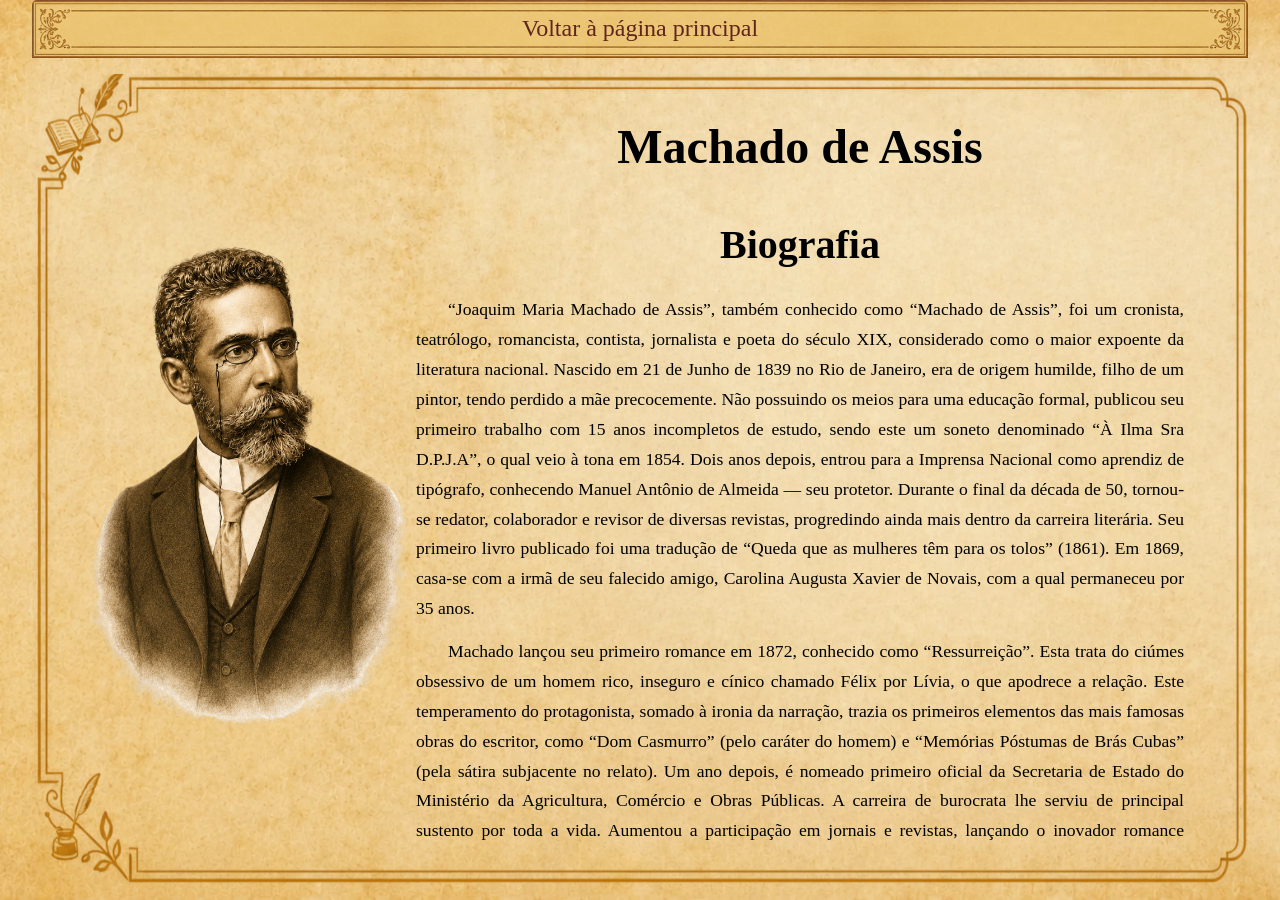
==== machado.html @ 7bcd6f9f "Pequenas mudanças no html e no css" ====
<!DOCTYPE html>
<html lang="pt-br">
<head>
    <meta charset="UTF-8">
    <meta name="viewport" content="width=device-width, initial-scale=1.0">
    <meta name="description" content="Biografia e obras de Machado de Assis">
    <link rel="icon" href="./imagens/favicon.png" type="image/png">
    <link rel="stylesheet" href="autores.css">
    <title>Machado de Assis</title>
</head>
<body>
    <div id="container">
        <header>
            <a href="index.html">Voltar à página principal</a>
        </header>
        
        <main>
            <aside>
                <img src="imagens/machado.webp" alt="Imagem do escritor Machado de Assis.">
            </aside>
            <section>
                <h1>Machado de Assis</h1>

                <h2>Biografia</h2>

                <p>“Joaquim Maria Machado de Assis”, também conhecido como “Machado de Assis”, foi um cronista, teatrólogo, romancista, contista, jornalista e poeta do século XIX, considerado como o maior expoente da literatura nacional. Nascido em 21 de Junho de 1839 no Rio de Janeiro, era de origem humilde, filho de um pintor, tendo perdido a mãe precocemente. Não possuindo os meios para uma educação formal, publicou seu primeiro trabalho com 15 anos incompletos de estudo, sendo este um soneto denominado “À Ilma Sra D.P.J.A”, o qual veio à tona em 1854. Dois anos depois, entrou para a Imprensa Nacional como aprendiz de tipógrafo, conhecendo Manuel Antônio de Almeida — seu protetor. Durante o final da década de 50, tornou-se redator, colaborador e revisor de diversas revistas, progredindo ainda mais dentro da carreira literária. Seu primeiro livro publicado foi uma tradução de “Queda que as mulheres têm para os tolos” (1861). Em 1869, casa-se com a irmã de seu falecido amigo, Carolina Augusta Xavier de Novais, com a qual permaneceu por 35 anos.</p>

                <p>Machado lançou seu primeiro romance em 1872, conhecido como “Ressurreição”. Esta trata do ciúmes obsessivo de um homem rico, inseguro e cínico chamado Félix por Lívia, o que apodrece a relação. Este temperamento do protagonista, somado à ironia da narração, trazia os primeiros elementos das mais famosas obras do escritor, como “Dom Casmurro” (pelo caráter do homem) e “Memórias Póstumas de Brás Cubas” (pela sátira subjacente no relato). Um ano depois, é nomeado primeiro oficial da Secretaria de Estado do Ministério da Agricultura, Comércio e Obras Públicas. A carreira de burocrata lhe serviu de principal sustento por toda a vida. Aumentou a participação em jornais e revistas, lançando o inovador romance “Memórias Póstumas de Brás Cubas”, o qual funcionava como uma nova direção ao seu trabalho.</p>
                
                <figure class="duas-imagens">
                    <img class="capa-de-livro" loading="lazy" src="imagens/autores/machado-ressureicao.webp" alt="Capa do livro 'Ressurreição'">
                    <img class="capa-de-livro" loading="lazy" src="imagens/autores/machado-memorias-postumas.webp" alt="Capa do livro 'Memórias Póstumas de Brás Cubas'">
                    <figcaption>Capas dos livros de Machado de Assis "Ressurreição" e "Memórias Póstumas de Brás Cubas", respectivamente.</figcaption>
                </figure>

                <p>Do grupo de intelectuais participantes da “Revista Brasileira”, nasceu a ideia da Academia Brasileira de Letras, com Machado como seu presidente.</p>

                <p>A obra machadiana abrange todos os gêneros literários, não podendo, portanto, ser definida em nenhuma escola literária. Assim, Machado é um dos mais expressivos escritores da língua portuguesa e o maior, dentro de nosso país.</p>

                <h2>Obras</h2>

                <h3>Principais romances:</h3>

                <h3>Fase Romântica</h3>

                <p>— Ressurreição: Primeiro romance do autor, centra-se na relação entre Félix e Lívia, retratando os perigos da possessividade e materializando os seguintes versos de Shakespeare: “Our doubts are traitors/And make us lose the good we oft might win/By fearing to attempt” (“Nossas dúvidas são traidoras/E nos fazem perder o que, com frequência, poderíamos ganhar/Por simples medo de arriscar”).</p>

                <p>— A Mão e a Luva: Trata principalmente da dissolução do ideal romântico de amor, pondo-o sob uma perspectiva material de luta entre interesses pragmáticos. Na história, Guiomar— a protagonista— está no epicentro do conflito de três pretendentes: Jorge, um preguiçoso; Luís Alves, um calculista frio e Estevão, objeto notável da sátira machadiana. Por trazer aquele jogo de vontades característico do realismo, a obra pode ser considerada como uma precursora de Memórias Póstumas de Brás Cubas.</p>

                <h3>Fase Realista</h3>

                <p>— Memórias Póstumas de Brás Cubas: Considerado o epítome da obra de Machado, inicia o estágio do realismo literário em nosso país. É narrado em primeira pessoa por Brás Cubas após sua morte, trazendo a “luta por conservação” dos vivos sob uma lente irônica. Embora muitos caracterizem a perspectiva do romance como niilista (ou seja, como descrente de qualquer valor moral ou sentido na existência humana), o autor tenta somar esta visão europeia a uma maneira tipicamente nacional e cômica de narração, naquilo que Vitor Cei, em seu livro “A Voluptuosidade do Nada: Niilismo e Galhofa em Machado de Assis”, chamou de “niilismo galhofeiro”— uma posição pessimista, à la Schopenhauer, contada de forma engraçada.</p>

                <p>— Dom Casmurro: Narrado por Bentinho, é o retrato de um belíssimo mecanismo de construção de sentido. O protagonista amargurado, com domínio da língua e formação em Direito, tenta nos convencer (e se assegurar) de que Capitu, sua amada, o teria traído. O livro simboliza o valor das aparências numa sociedade em que a verdade perde seu sentido, importando apenas aquilo que parece factual. Assim, é impossível saber se Capitu de fato foi infiel ou se tudo isto é uma expressão das inseguranças de Bentinho.</p>
                
                <figure class="uma-imagem">
                    <img class="capa-de-livro" loading="lazy" src="imagens/autores/machado-dom-casmurro.webp" alt="Capa do livro 'Dom Casmurro'">
                    <figcaption>Capa do livro "Dom Casmurro" de Machado de Assis.</figcaption>
                </figure>
                
                <h3>Principais Contos:</h3>

                <p>— A Teoria do Medalhão: É apresentado um diálogo entre pai e filho, no qual o pai diz que, para que sua prole possa alcançar o sucesso social e econômico, tem de tornar-se alguém sem profundidade e reflexões próprias. Desta maneira, são necessários o acompanhamento constante de outras pessoas e a decoração de frases prontas, num simulacro irônico de um mundo raso no qual, para sobreviver, só restaria a adaptação e a consequente morte da essência humana.</p>

                <p>— O Espelho: Um homem chamado Jacobina propõe uma teoria, de acordo com a qual a alma humana seria composta por duas partes: uma “exterior”, voltada para a sociedade, e uma “interior”, constituída em torno de si própria. A personalidade seria uma soma entre os fluxos e refluxos destas partes. Deste modo, ao perder grande parte de sua substância “humana” pela cortesia e bons tratos da elite à qual alcançou, tornou-se grandemente dependente da divisão “externa” de seu próprio espírito, tendo de vestir uma farda durante a crise de solidão para que ela mesma pudesse se reconhecer diante de um espelho. A crítica abrange o materialismo à época e seu vazio, temas recorrentes da obra de Machado.</p>

                <h2>Textos escolhidos</h2>

                <p>— Viver somente, não te peço mais nada. Quem me pôs no coração este amor da vida, senão tu? e, se eu amo a vida, por que te hás de golpear a ti mesma, matando-me?</p>

                <p>— Porque já não preciso de ti. Não importa ao tempo o minuto que passa, mas o minuto que vem. O minuto que vem é forte, jucundo, supõe trazer em si a eternidade, e traz a morte, e perece como o outro, mas o tempo subsiste. Egoísmo, dizes tu? Sim, egoísmo, não tenho outra lei. Egoísmo, conservação. A onça mata o novilho porque o raciocínio da onça é que ela deve viver, e se o novilho é tenro tanto melhor: eis o estatuto universal. Sobe e olha.</p>

                <p>— Machado de Assis, Memórias Póstumas de Brás Cubas.</p>

                <h2>Referências bibliográficas</h2>

                <p>----- Colocar as fontes -----</p>
            </section>
        </main>
    </div>
</body>
</html>
---- autores.css ----
* {
    box-sizing: border-box;
}

html, body {
    margin: 0;
    padding: 0;
}

body {
    display: flex;
    height: 100dvh;
    background-image: url(imagens/imagem-de-fundo.webp);
    background-size: cover;
    background-position: center;
    align-items: center;
    justify-content: center;
}

#container {
    display: flex;
    width: 95vw;
    height: 100%;
    flex-direction: column;
}

/* Header */

header {
    display: flex;
    
    background-image: url(imagens/cabeçalho.webp);
    background-size: 100% 100%;
    background-position: center;
    background-repeat: no-repeat;
    border-top-right-radius: 5px; 
    border-top-left-radius: 5px; 

    width: 100%;
    height: clamp(45px, 4.5vw, 80px);

    align-items: center;
    justify-content: center;
}

header > a {
    font-family: Georgia, 'Times New Roman', serif;
    color: #60251c;
    font-size: 1.5rem;
    text-decoration: none;
}

/* Main */

main {
    display: flex;
    flex: 1;
    min-height: 0;

    padding: 2rem 3rem;
    margin: 1rem 0;

    background-image: url(imagens/fundo-main-horizontal.webp);
    background-size: 100% 100%;
    background-position: center;
    background-repeat: no-repeat;

    justify-content: center;
    align-items: center; 
}

/* Aside */

aside {
    display: flex;
    width: 30%;
    height: 100%;
    justify-content: center;
    align-items: center;
}

aside > img {
    height: 100%;
    width: 100%;
    object-fit: contain;
}

/* Section */

section {
    flex: 1;
    height: 100%;
    min-height: 0;
    overflow-y: auto;
    overflow-x: hidden;

    display: flex;
    align-items: center;
    flex-direction: column;
    padding-right: 1rem;
    
    font-family: Georgia, 'Times New Roman', serif;
    text-align: justify;
    hyphens: auto;
    line-height: 1.7;

    scrollbar-color: #8a4a23 #ead3a2;
}

section > * {
    margin: 0;
}

section > h1 {
    font-size: 3rem;
    margin-bottom: 1.5rem;
}

section > h2 {
    font-size: 2.5rem;
    margin-bottom: 1rem;
}

section > h3 {
    font-size: 1.5rem;
    margin-bottom: 0.75rem;
}

section > p {
    font-size: 1.1rem;
    margin-bottom: 0.80rem;
    text-indent: 2rem;
}

/* Imagens */

figure {
    margin: 1rem;
    display: flex;
    justify-content: center;
}

.uma-imagem {   
    align-items: center;
    flex-direction: column;
    gap: 0.3rem;
}

.duas-imagens {
    align-items: flex-start;
    flex-wrap: wrap;
    gap: 2rem;
}

.capa-de-livro{
    height: 25rem;
    object-fit: contain;
}

figcaption {
    font-size: 0.8rem;
    font-style: italic;
    text-align: center;
    color: #5a3218;
    width: 100%;
}

/* Adaptações */

@media (orientation: portrait){
    aside {
        display: none;
    }
    main {
        background-image: url(imagens/fundo-main-vertical.webp);
        padding: 1rem 2rem;
    }
    section {
        height: 98%;
    }
}
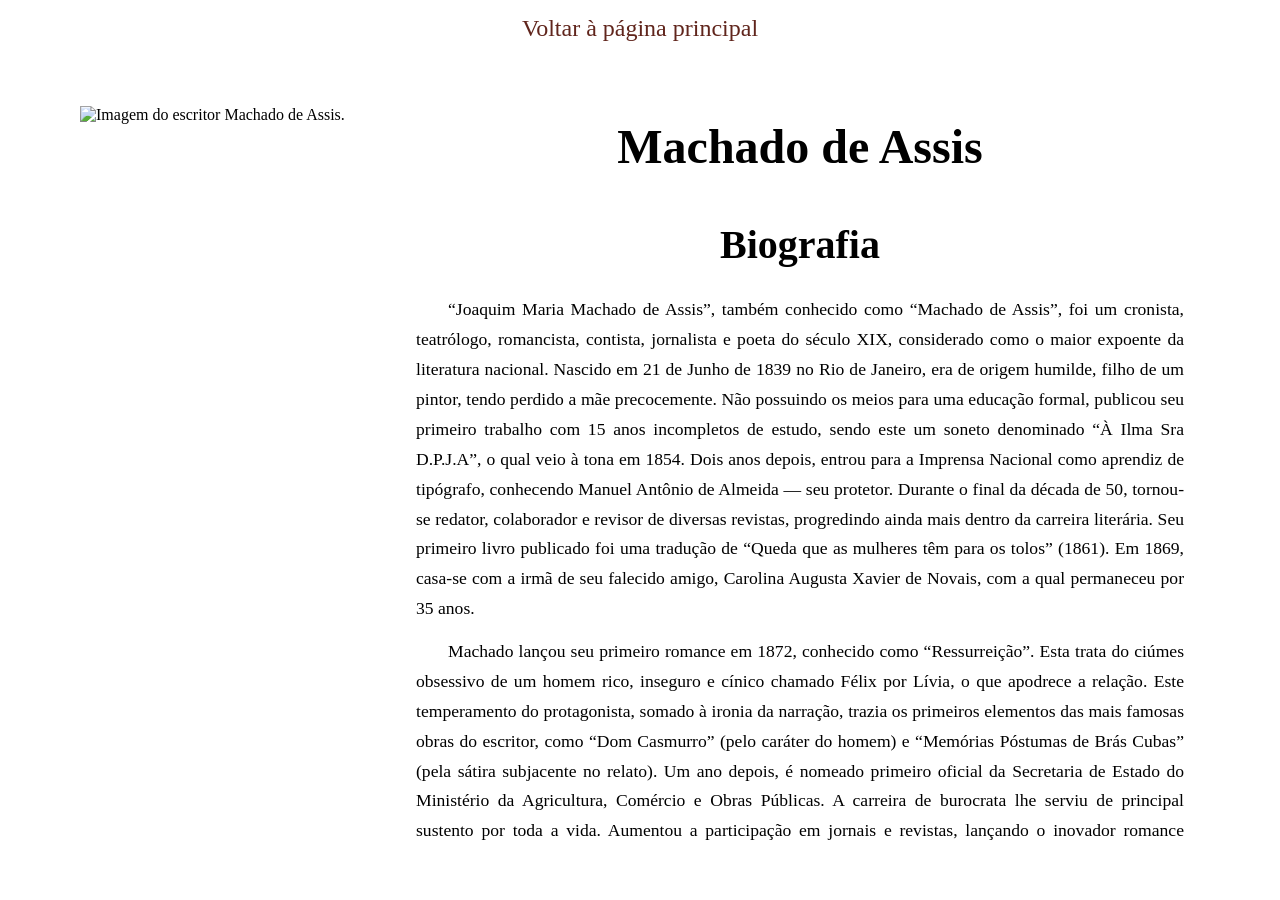
==== commit 6c630bac: "Ajustes na pasta com as imagens" ====
--- a/machado.html
+++ b/machado.html
@@ -4,19 +4,23 @@
     <meta charset="UTF-8">
     <meta name="viewport" content="width=device-width, initial-scale=1.0">
     <meta name="description" content="Biografia e obras de Machado de Assis">
-    <link rel="icon" href="./imagens/favicon.png" type="image/png">
+    <link rel="icon" href="./imagens/geral/favicon.png" type="image/png">
     <link rel="stylesheet" href="autores.css">
+    <link rel="stylesheet" href="estilos.css">
     <title>Machado de Assis</title>
 </head>
 <body>
     <div id="container">
+        
+        <a href="index.html">
         <header>
-            <a href="index.html">Voltar à página principal</a>
+            Voltar à página principal
         </header>
+        </a>
         
         <main>
             <aside>
-                <img src="imagens/machado.webp" alt="Imagem do escritor Machado de Assis.">
+                <img src="imagens/autores/machado/machado.webp" alt="Imagem do escritor Machado de Assis.">
             </aside>
             <section>
                 <h1>Machado de Assis</h1>
@@ -28,8 +32,8 @@
                 <p>Machado lançou seu primeiro romance em 1872, conhecido como “Ressurreição”. Esta trata do ciúmes obsessivo de um homem rico, inseguro e cínico chamado Félix por Lívia, o que apodrece a relação. Este temperamento do protagonista, somado à ironia da narração, trazia os primeiros elementos das mais famosas obras do escritor, como “Dom Casmurro” (pelo caráter do homem) e “Memórias Póstumas de Brás Cubas” (pela sátira subjacente no relato). Um ano depois, é nomeado primeiro oficial da Secretaria de Estado do Ministério da Agricultura, Comércio e Obras Públicas. A carreira de burocrata lhe serviu de principal sustento por toda a vida. Aumentou a participação em jornais e revistas, lançando o inovador romance “Memórias Póstumas de Brás Cubas”, o qual funcionava como uma nova direção ao seu trabalho.</p>
                 
                 <figure class="duas-imagens">
-                    <img class="capa-de-livro" loading="lazy" src="imagens/autores/machado-ressureicao.webp" alt="Capa do livro 'Ressurreição'">
-                    <img class="capa-de-livro" loading="lazy" src="imagens/autores/machado-memorias-postumas.webp" alt="Capa do livro 'Memórias Póstumas de Brás Cubas'">
+                    <img class="capa-de-livro" loading="lazy" src="imagens/autores/machado/machado-ressureicao.webp" alt="Capa do livro 'Ressurreição'">
+                    <img class="capa-de-livro" loading="lazy" src="imagens/autores/machado/machado-memorias-postumas.webp" alt="Capa do livro 'Memórias Póstumas de Brás Cubas'">
                     <figcaption>Capas dos livros de Machado de Assis "Ressurreição" e "Memórias Póstumas de Brás Cubas", respectivamente.</figcaption>
                 </figure>
 
@@ -54,7 +58,7 @@
                 <p>— Dom Casmurro: Narrado por Bentinho, é o retrato de um belíssimo mecanismo de construção de sentido. O protagonista amargurado, com domínio da língua e formação em Direito, tenta nos convencer (e se assegurar) de que Capitu, sua amada, o teria traído. O livro simboliza o valor das aparências numa sociedade em que a verdade perde seu sentido, importando apenas aquilo que parece factual. Assim, é impossível saber se Capitu de fato foi infiel ou se tudo isto é uma expressão das inseguranças de Bentinho.</p>
                 
                 <figure class="uma-imagem">
-                    <img class="capa-de-livro" loading="lazy" src="imagens/autores/machado-dom-casmurro.webp" alt="Capa do livro 'Dom Casmurro'">
+                    <img class="capa-de-livro" loading="lazy" src="imagens/autores/machado/machado-dom-casmurro.webp" alt="Capa do livro 'Dom Casmurro'">
                     <figcaption>Capa do livro "Dom Casmurro" de Machado de Assis.</figcaption>
                 </figure>
                 
--- a/autores.css
+++ b/autores.css
@@ -1,22 +1,3 @@
-* {
-    box-sizing: border-box;
-}
-
-html, body {
-    margin: 0;
-    padding: 0;
-}
-
-body {
-    display: flex;
-    height: 100dvh;
-    background-image: url(imagens/imagem-de-fundo.webp);
-    background-size: cover;
-    background-position: center;
-    align-items: center;
-    justify-content: center;
-}
-
 #container {
     display: flex;
     width: 95vw;
@@ -29,7 +10,7 @@
 header {
     display: flex;
     
-    background-image: url(imagens/cabeçalho.webp);
+    background-image: url(imagens/geral/cabeçalho.webp);
     background-size: 100% 100%;
     background-position: center;
     background-repeat: no-repeat;
@@ -41,12 +22,19 @@
 
     align-items: center;
     justify-content: center;
-}
 
-header > a {
     font-family: Georgia, 'Times New Roman', serif;
     color: #60251c;
     font-size: 1.5rem;
+
+    transition: 0.2s;
+}
+
+header:hover{
+    transform: scale(1.01);
+}
+
+a {
     text-decoration: none;
 }
 
@@ -60,7 +48,7 @@
     padding: 2rem 3rem;
     margin: 1rem 0;
 
-    background-image: url(imagens/fundo-main-horizontal.webp);
+    background-image: url(imagens/geral/fundo-main-horizontal.webp);
     background-size: 100% 100%;
     background-position: center;
     background-repeat: no-repeat;
@@ -167,16 +155,43 @@
 
 /* Adaptações */
 
-@media (orientation: portrait){
+@media (orientation: portrait), (width < 900px){
     aside {
         display: none;
     }
     main {
-        background-image: url(imagens/fundo-main-vertical.webp);
-        padding: 1rem 2rem;
+        background-image: url(imagens/geral/fundo-main-vertical.webp);
+        padding: 1rem 1rem;
     }
     section {
         height: 98%;
     }
+    section > h1 {
+        font-size: 2.5rem;
+        margin-bottom: 1rem;
+    }
+
+    section > h2 {
+        font-size: 2rem;
+        margin-bottom: 0.5rem;
+    }
+
+    section > h3 {
+        font-size: 1rem;
+        margin-bottom: 0.35rem;
+    }
+
+    section > p {
+        font-size: 0.7rem;
+        margin-bottom: 0.40rem;
+        text-indent: 1rem;
+    }
+    figcaption {
+        font-size: 0.5rem;
+    }
+    .capa-de-livro{
+        height: 20rem;
+    }
+
 }
 
--- a/estilos.css
+++ b/estilos.css
@@ -0,0 +1,18 @@
+* {
+    box-sizing: border-box;
+}
+
+html, body {
+    margin: 0;
+    padding: 0;
+}
+
+body {
+    display: flex;
+    height: 100dvh;
+    background-image: url(imagens/geral/imagem-de-fundo.webp);
+    background-size: cover;
+    background-position: center;
+    align-items: center;
+    justify-content: center;
+}
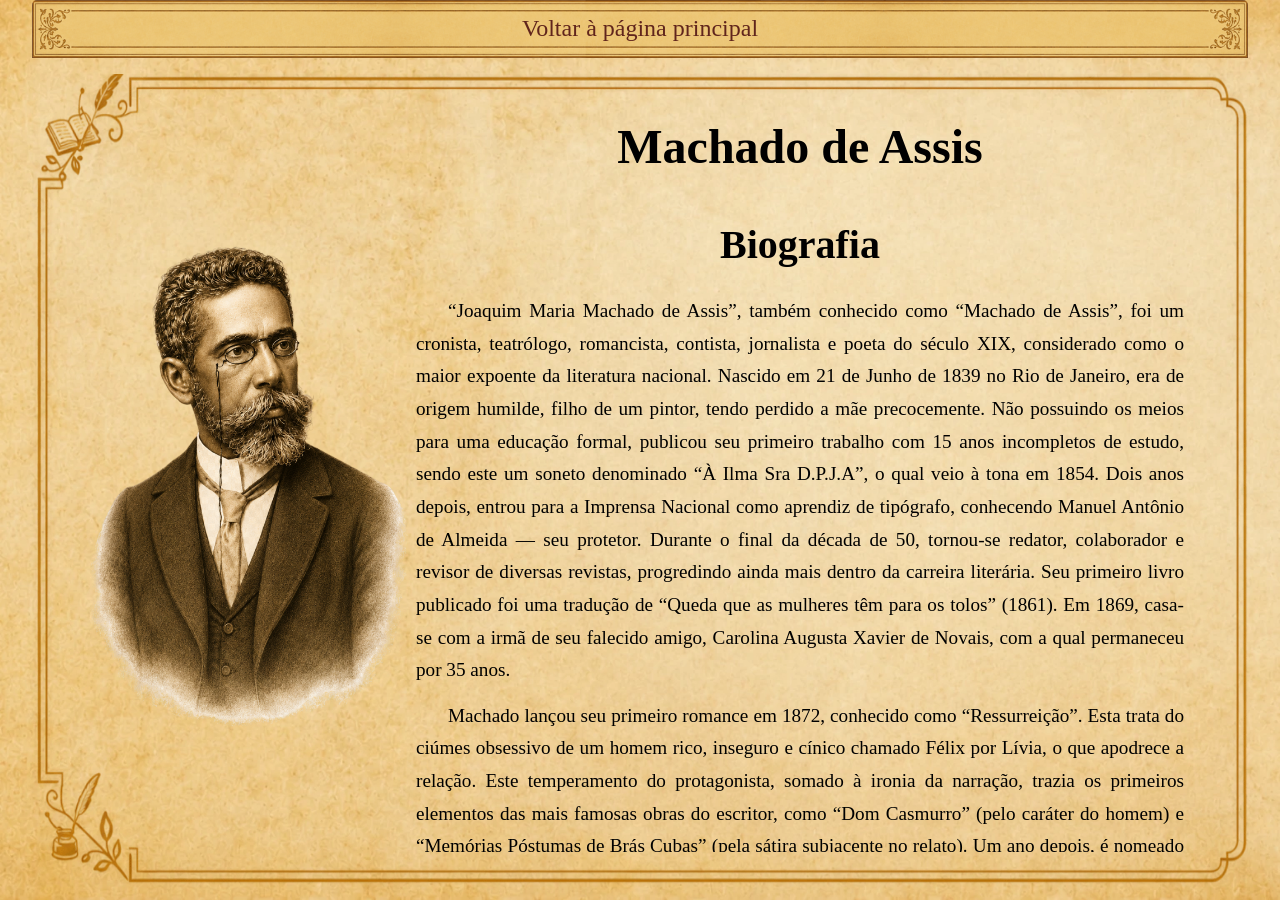
==== commit 45657140: "Animações dos cards da página principal" ====
--- a/machado.html
+++ b/machado.html
@@ -32,8 +32,8 @@
                 <p>Machado lançou seu primeiro romance em 1872, conhecido como “Ressurreição”. Esta trata do ciúmes obsessivo de um homem rico, inseguro e cínico chamado Félix por Lívia, o que apodrece a relação. Este temperamento do protagonista, somado à ironia da narração, trazia os primeiros elementos das mais famosas obras do escritor, como “Dom Casmurro” (pelo caráter do homem) e “Memórias Póstumas de Brás Cubas” (pela sátira subjacente no relato). Um ano depois, é nomeado primeiro oficial da Secretaria de Estado do Ministério da Agricultura, Comércio e Obras Públicas. A carreira de burocrata lhe serviu de principal sustento por toda a vida. Aumentou a participação em jornais e revistas, lançando o inovador romance “Memórias Póstumas de Brás Cubas”, o qual funcionava como uma nova direção ao seu trabalho.</p>
                 
                 <figure class="duas-imagens">
-                    <img class="capa-de-livro" loading="lazy" src="imagens/autores/machado/machado-ressureicao.webp" alt="Capa do livro 'Ressurreição'">
-                    <img class="capa-de-livro" loading="lazy" src="imagens/autores/machado/machado-memorias-postumas.webp" alt="Capa do livro 'Memórias Póstumas de Brás Cubas'">
+                    <a href=""><img class="capa-de-livro" loading="lazy" src="imagens/autores/machado/machado-ressureicao.webp" alt="Capa do livro 'Ressurreição'"></a>
+                    <a href=""><img class="capa-de-livro" loading="lazy" src="imagens/autores/machado/machado-memorias-postumas.webp" alt="Capa do livro 'Memórias Póstumas de Brás Cubas'"></a>
                     <figcaption>Capas dos livros de Machado de Assis "Ressurreição" e "Memórias Póstumas de Brás Cubas", respectivamente.</figcaption>
                 </figure>
 
@@ -58,7 +58,7 @@
                 <p>— Dom Casmurro: Narrado por Bentinho, é o retrato de um belíssimo mecanismo de construção de sentido. O protagonista amargurado, com domínio da língua e formação em Direito, tenta nos convencer (e se assegurar) de que Capitu, sua amada, o teria traído. O livro simboliza o valor das aparências numa sociedade em que a verdade perde seu sentido, importando apenas aquilo que parece factual. Assim, é impossível saber se Capitu de fato foi infiel ou se tudo isto é uma expressão das inseguranças de Bentinho.</p>
                 
                 <figure class="uma-imagem">
-                    <img class="capa-de-livro" loading="lazy" src="imagens/autores/machado/machado-dom-casmurro.webp" alt="Capa do livro 'Dom Casmurro'">
+                    <a href=""><img class="capa-de-livro" loading="lazy" src="imagens/autores/machado/machado-dom-casmurro.webp" alt="Capa do livro 'Dom Casmurro'"></a>
                     <figcaption>Capa do livro "Dom Casmurro" de Machado de Assis.</figcaption>
                 </figure>
                 
--- a/autores.css
+++ b/autores.css
@@ -115,7 +115,7 @@
 }
 
 section > p {
-    font-size: 1.1rem;
+    font-size: 1.2rem;
     margin-bottom: 0.80rem;
     text-indent: 2rem;
 }
@@ -143,6 +143,12 @@
 .capa-de-livro{
     height: 25rem;
     object-fit: contain;
+    transition: 0.5s;
+    
+}
+
+.capa-de-livro:hover{
+    transform: scale(1.03);
 }
 
 figcaption {
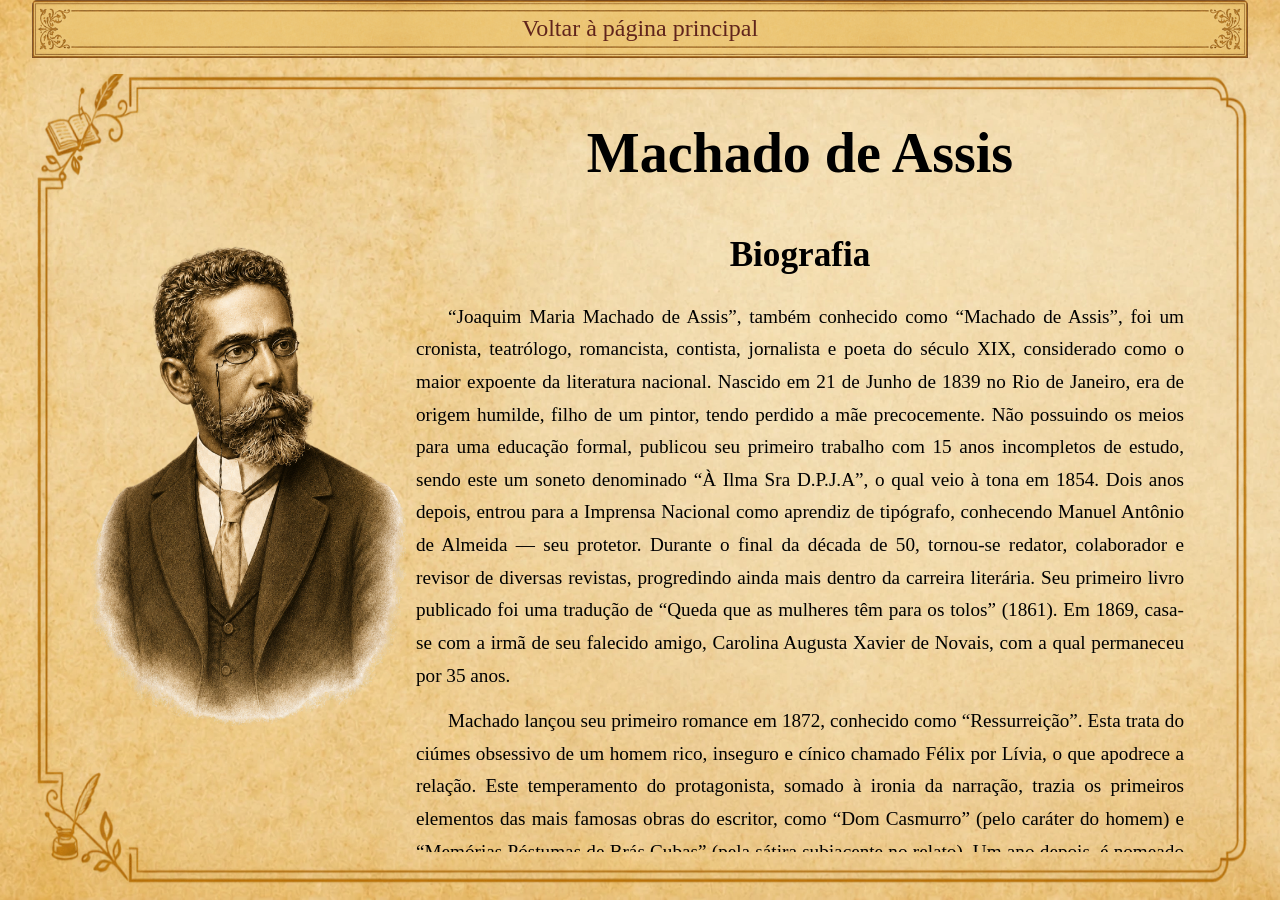
==== commit 9f567af8: "Inserção de links para a página de venda dos livros quando clicados" ====
--- a/machado.html
+++ b/machado.html
@@ -32,8 +32,8 @@
                 <p>Machado lançou seu primeiro romance em 1872, conhecido como “Ressurreição”. Esta trata do ciúmes obsessivo de um homem rico, inseguro e cínico chamado Félix por Lívia, o que apodrece a relação. Este temperamento do protagonista, somado à ironia da narração, trazia os primeiros elementos das mais famosas obras do escritor, como “Dom Casmurro” (pelo caráter do homem) e “Memórias Póstumas de Brás Cubas” (pela sátira subjacente no relato). Um ano depois, é nomeado primeiro oficial da Secretaria de Estado do Ministério da Agricultura, Comércio e Obras Públicas. A carreira de burocrata lhe serviu de principal sustento por toda a vida. Aumentou a participação em jornais e revistas, lançando o inovador romance “Memórias Póstumas de Brás Cubas”, o qual funcionava como uma nova direção ao seu trabalho.</p>
                 
                 <figure class="duas-imagens">
-                    <a href=""><img class="capa-de-livro" loading="lazy" src="imagens/autores/machado/machado-ressureicao.webp" alt="Capa do livro 'Ressurreição'"></a>
-                    <a href=""><img class="capa-de-livro" loading="lazy" src="imagens/autores/machado/machado-memorias-postumas.webp" alt="Capa do livro 'Memórias Póstumas de Brás Cubas'"></a>
+                    <a href="https://www.amazon.com.br/Ressurrei%C3%A7%C3%A3o-Machado-Assis/dp/6555523042" target="_blank"><img class="capa-de-livro" loading="lazy" src="imagens/autores/machado/machado-ressureicao.webp" alt="Capa do livro 'Ressurreição'"></a>
+                    <a href="https://www.amazon.com.br/Mem%C3%B3rias-p%C3%B3stumas-Cubas-Machado-Assis/dp/8594318618" target="_blank"><img class="capa-de-livro" loading="lazy" src="imagens/autores/machado/machado-memorias-postumas.webp" alt="Capa do livro 'Memórias Póstumas de Brás Cubas'"></a>
                     <figcaption>Capas dos livros de Machado de Assis "Ressurreição" e "Memórias Póstumas de Brás Cubas", respectivamente.</figcaption>
                 </figure>
 
@@ -58,7 +58,7 @@
                 <p>— Dom Casmurro: Narrado por Bentinho, é o retrato de um belíssimo mecanismo de construção de sentido. O protagonista amargurado, com domínio da língua e formação em Direito, tenta nos convencer (e se assegurar) de que Capitu, sua amada, o teria traído. O livro simboliza o valor das aparências numa sociedade em que a verdade perde seu sentido, importando apenas aquilo que parece factual. Assim, é impossível saber se Capitu de fato foi infiel ou se tudo isto é uma expressão das inseguranças de Bentinho.</p>
                 
                 <figure class="uma-imagem">
-                    <a href=""><img class="capa-de-livro" loading="lazy" src="imagens/autores/machado/machado-dom-casmurro.webp" alt="Capa do livro 'Dom Casmurro'"></a>
+                    <a href="https://www.amazon.com.br/Dom-Casmurro-Machado-Assis/dp/859431860X" target="_blank"><img class="capa-de-livro" loading="lazy" src="imagens/autores/machado/machado-dom-casmurro.webp" alt="Capa do livro 'Dom Casmurro'"></a>
                     <figcaption>Capa do livro "Dom Casmurro" de Machado de Assis.</figcaption>
                 </figure>
                 
--- a/autores.css
+++ b/autores.css
@@ -100,18 +100,21 @@
 }
 
 section > h1 {
-    font-size: 3rem;
+    font-size: 3.5rem;
     margin-bottom: 1.5rem;
+    text-align: center;
 }
 
 section > h2 {
-    font-size: 2.5rem;
+    font-size: 2.2rem;
     margin-bottom: 1rem;
+    text-align: center;
 }
 
 section > h3 {
     font-size: 1.5rem;
     margin-bottom: 0.75rem;
+    text-align: center;
 }
 
 section > p {
@@ -144,7 +147,6 @@
     height: 25rem;
     object-fit: contain;
     transition: 0.5s;
-    
 }
 
 .capa-de-livro:hover{
@@ -159,6 +161,23 @@
     width: 100%;
 }
 
+/* Animações */
+
+aside > img {
+    animation: aparecer 1s;
+}
+
+@keyframes aparecer {
+    from {
+        opacity: 0;
+        transform: translateY(100px);
+    }
+    to {
+        opacity: 1;
+        transform: translateY(0px)
+    }
+}
+
 /* Adaptações */
 
 @media (orientation: portrait), (width < 900px){
@@ -178,7 +197,7 @@
     }
 
     section > h2 {
-        font-size: 2rem;
+        font-size: 1.8rem;
         margin-bottom: 0.5rem;
     }
 
@@ -193,11 +212,38 @@
         text-indent: 1rem;
     }
     figcaption {
-        font-size: 0.5rem;
+        font-size: 0.6rem;
     }
     .capa-de-livro{
         height: 20rem;
     }
-
-}
-
+}
+
+@media (width < 400px){
+    main {
+        padding: 0.7rem 0.7rem;
+    }
+    section > h1 {
+        font-size: 2.2rem;
+        margin-bottom: 0.8rem;
+    }
+    section > h2 {
+        font-size: 1.6rem;
+        margin-bottom: 0.4rem;
+    }
+    section > h3 {
+        font-size: 1rem;
+        margin-bottom: 0.35rem;
+    }
+    section > p {
+        font-size: 0.7rem;
+        margin-bottom: 0.40rem;
+        text-indent: 0.8rem;
+    }
+    .capa-de-livro{
+        height: 15rem;
+    }
+    .duas-imagens {
+        gap: 1rem;
+    }
+}
--- a/estilos.css
+++ b/estilos.css
@@ -15,4 +15,5 @@
     background-position: center;
     align-items: center;
     justify-content: center;
+    font-family: 'Times New Roman', Times, serif;
 }
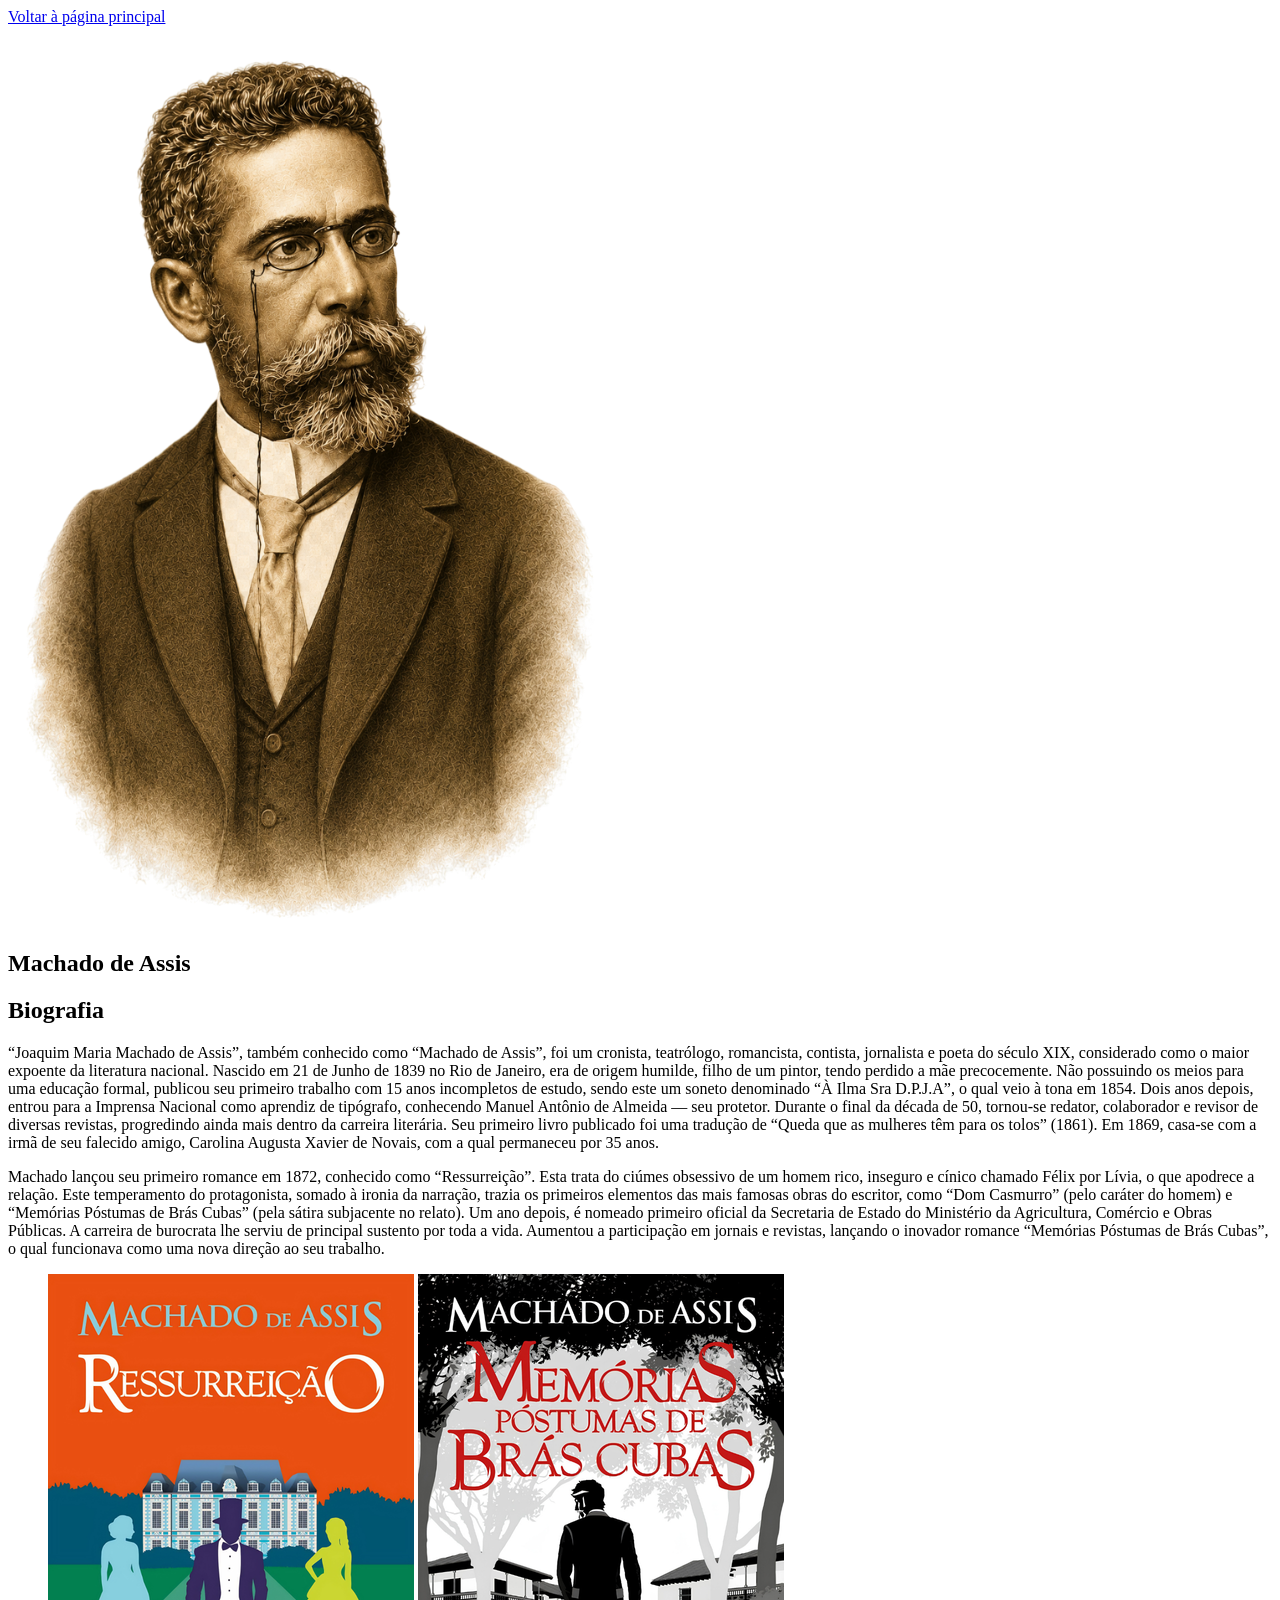
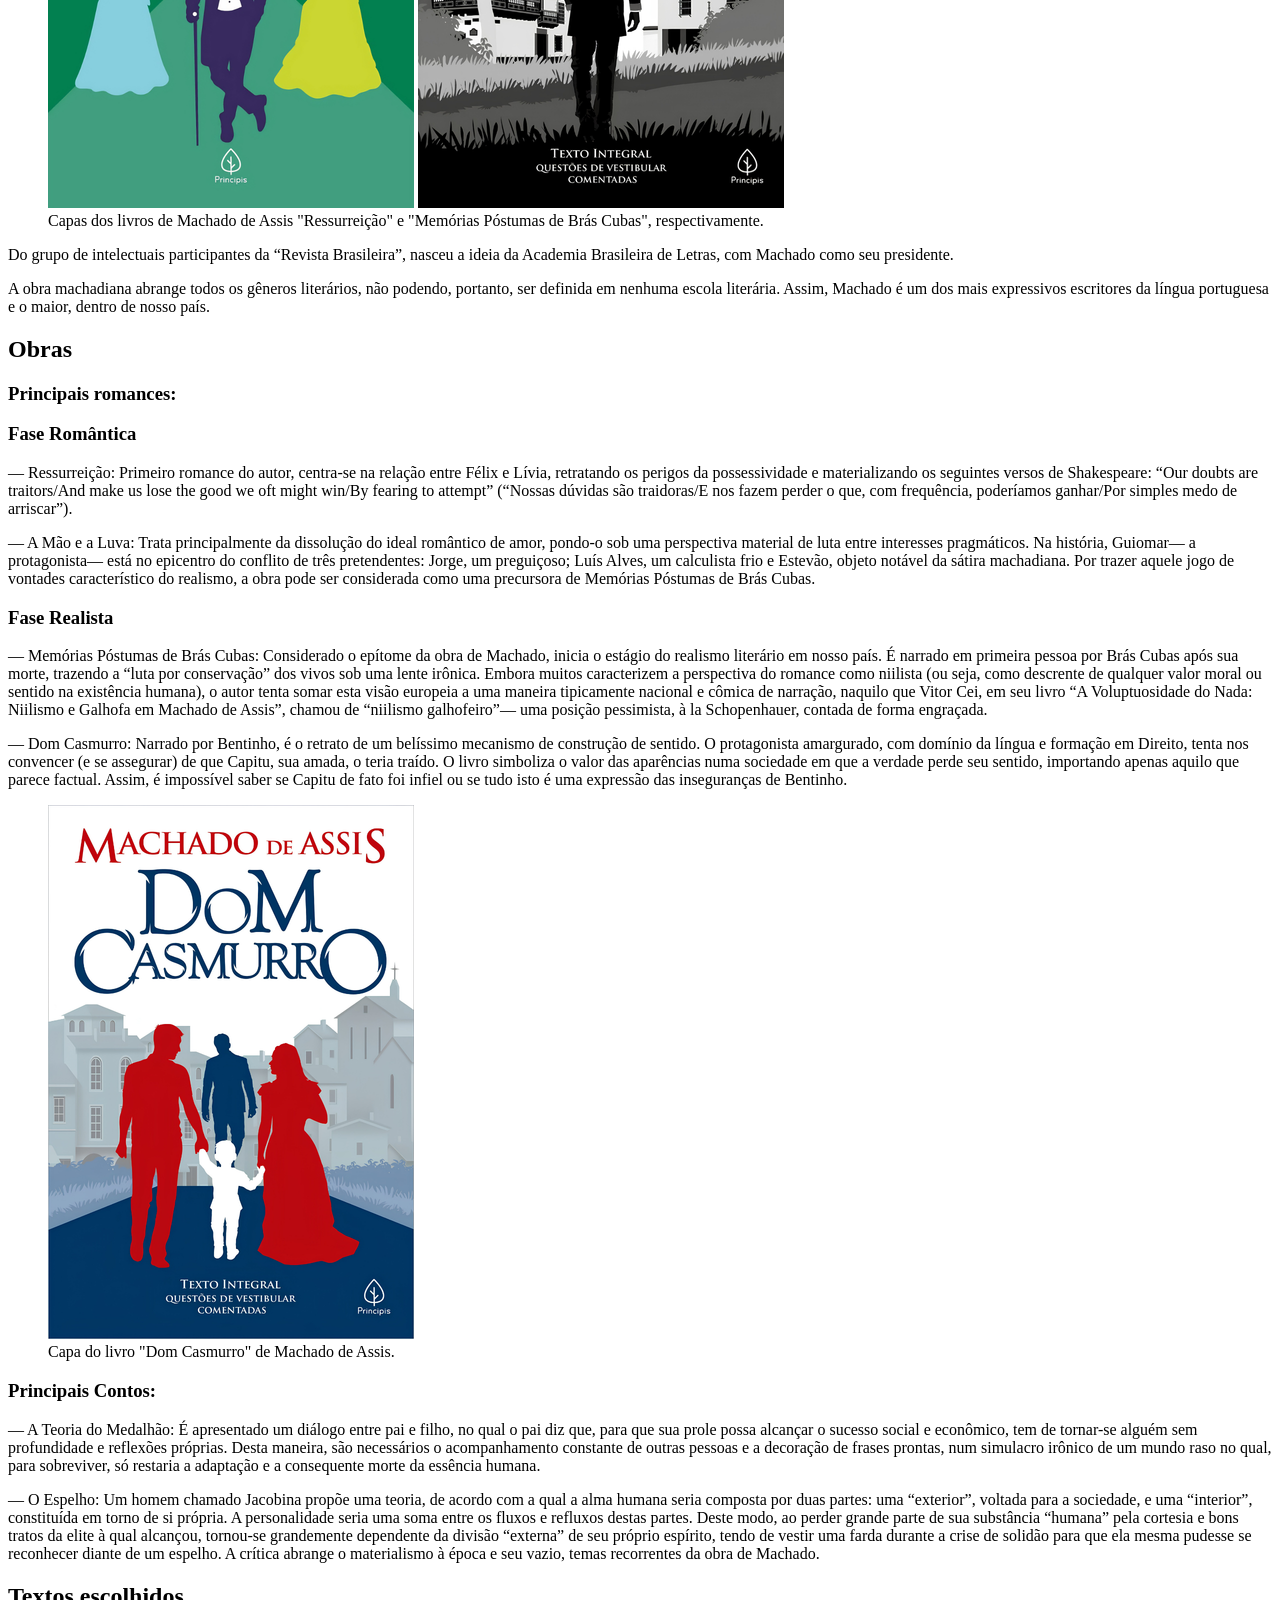
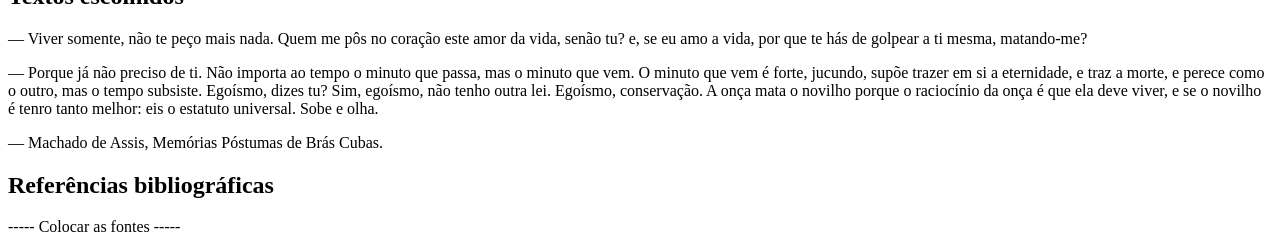
==== commit f3ba7aa1: "Disposição de todos os .css em uma pasta" ====
--- a/machado.html
+++ b/machado.html
@@ -5,8 +5,8 @@
     <meta name="viewport" content="width=device-width, initial-scale=1.0">
     <meta name="description" content="Biografia e obras de Machado de Assis">
     <link rel="icon" href="./imagens/geral/favicon.png" type="image/png">
-    <link rel="stylesheet" href="autores.css">
-    <link rel="stylesheet" href="estilos.css">
+    <link rel="stylesheet" href="css/estilos.css">
+    <link rel="stylesheet" href="css/autores.css">
     <title>Machado de Assis</title>
 </head>
 <body>
@@ -32,8 +32,8 @@
                 <p>Machado lançou seu primeiro romance em 1872, conhecido como “Ressurreição”. Esta trata do ciúmes obsessivo de um homem rico, inseguro e cínico chamado Félix por Lívia, o que apodrece a relação. Este temperamento do protagonista, somado à ironia da narração, trazia os primeiros elementos das mais famosas obras do escritor, como “Dom Casmurro” (pelo caráter do homem) e “Memórias Póstumas de Brás Cubas” (pela sátira subjacente no relato). Um ano depois, é nomeado primeiro oficial da Secretaria de Estado do Ministério da Agricultura, Comércio e Obras Públicas. A carreira de burocrata lhe serviu de principal sustento por toda a vida. Aumentou a participação em jornais e revistas, lançando o inovador romance “Memórias Póstumas de Brás Cubas”, o qual funcionava como uma nova direção ao seu trabalho.</p>
                 
                 <figure class="duas-imagens">
-                    <a href="https://www.amazon.com.br/Ressurrei%C3%A7%C3%A3o-Machado-Assis/dp/6555523042" target="_blank"><img class="capa-de-livro" loading="lazy" src="imagens/autores/machado/machado-ressureicao.webp" alt="Capa do livro 'Ressurreição'"></a>
-                    <a href="https://www.amazon.com.br/Mem%C3%B3rias-p%C3%B3stumas-Cubas-Machado-Assis/dp/8594318618" target="_blank"><img class="capa-de-livro" loading="lazy" src="imagens/autores/machado/machado-memorias-postumas.webp" alt="Capa do livro 'Memórias Póstumas de Brás Cubas'"></a>
+                    <a href="https://www.amazon.com.br/Ressurrei%C3%A7%C3%A3o-Machado-Assis/dp/6555523042" target="_blank"><img class="capa-de-livro" loading="lazy" src="imagens/autores/machado/ressureicao.webp" alt="Capa do livro 'Ressurreição'"></a>
+                    <a href="https://www.amazon.com.br/Mem%C3%B3rias-p%C3%B3stumas-Cubas-Machado-Assis/dp/8594318618" target="_blank"><img class="capa-de-livro" loading="lazy" src="imagens/autores/machado/memorias-postumas.webp" alt="Capa do livro 'Memórias Póstumas de Brás Cubas'"></a>
                     <figcaption>Capas dos livros de Machado de Assis "Ressurreição" e "Memórias Póstumas de Brás Cubas", respectivamente.</figcaption>
                 </figure>
 
@@ -58,7 +58,7 @@
                 <p>— Dom Casmurro: Narrado por Bentinho, é o retrato de um belíssimo mecanismo de construção de sentido. O protagonista amargurado, com domínio da língua e formação em Direito, tenta nos convencer (e se assegurar) de que Capitu, sua amada, o teria traído. O livro simboliza o valor das aparências numa sociedade em que a verdade perde seu sentido, importando apenas aquilo que parece factual. Assim, é impossível saber se Capitu de fato foi infiel ou se tudo isto é uma expressão das inseguranças de Bentinho.</p>
                 
                 <figure class="uma-imagem">
-                    <a href="https://www.amazon.com.br/Dom-Casmurro-Machado-Assis/dp/859431860X" target="_blank"><img class="capa-de-livro" loading="lazy" src="imagens/autores/machado/machado-dom-casmurro.webp" alt="Capa do livro 'Dom Casmurro'"></a>
+                    <a href="https://www.amazon.com.br/Dom-Casmurro-Machado-Assis/dp/859431860X" target="_blank"><img class="capa-de-livro" loading="lazy" src="imagens/autores/machado/dom-casmurro.webp" alt="Capa do livro 'Dom Casmurro'"></a>
                     <figcaption>Capa do livro "Dom Casmurro" de Machado de Assis.</figcaption>
                 </figure>
                 
